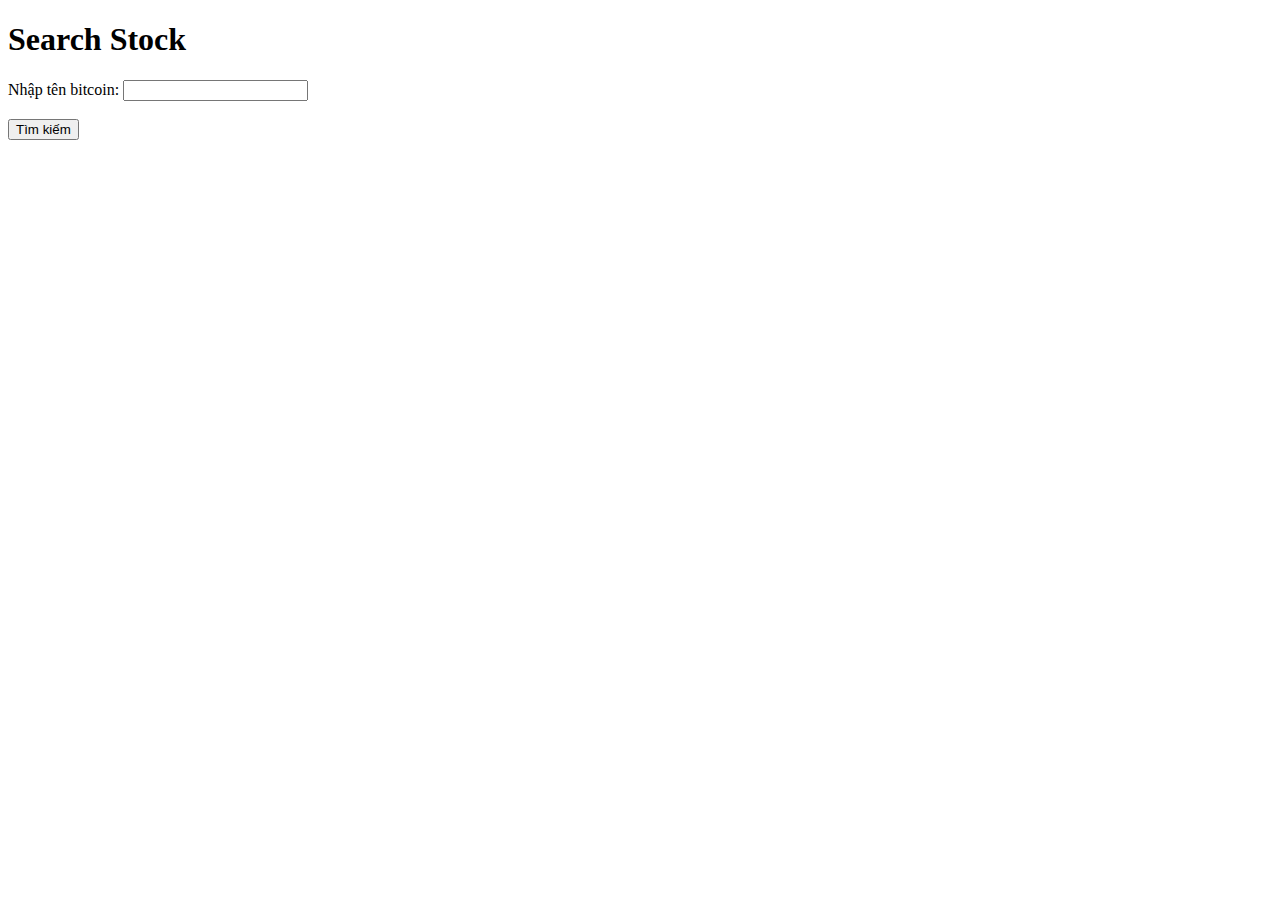
==== templates/index_1.html @ 6031e2e0 "instal" ====
<!-- <!DOCTYPE html>
<html>
<head>
    <title>Search Stock</title>
</head>
<body>
    <h1>Search Stock</h1>
    <form method="post" action="/">
        <label for="stock_name">Stock name:</label>
        <input type="text" name="stock_name" id="stock_name" required>
        <button type="submit">Search</button>
    </form>
</body>
</html> -->


<!DOCTYPE html>
<html>
  <head>
    <title>Nhập tên bitcoin</title>
  </head>
  <body>
    <h1>Search Stock</h1>
    <form action="/" method="post">
      <label for="bitcoin_name">Nhập tên bitcoin:</label>
      <input type="text" id="bitcoin_name" name="bitcoin_name">
      <br><br>
      <input type="submit" value="Tìm kiếm">
    </form>
  </body>
</html>
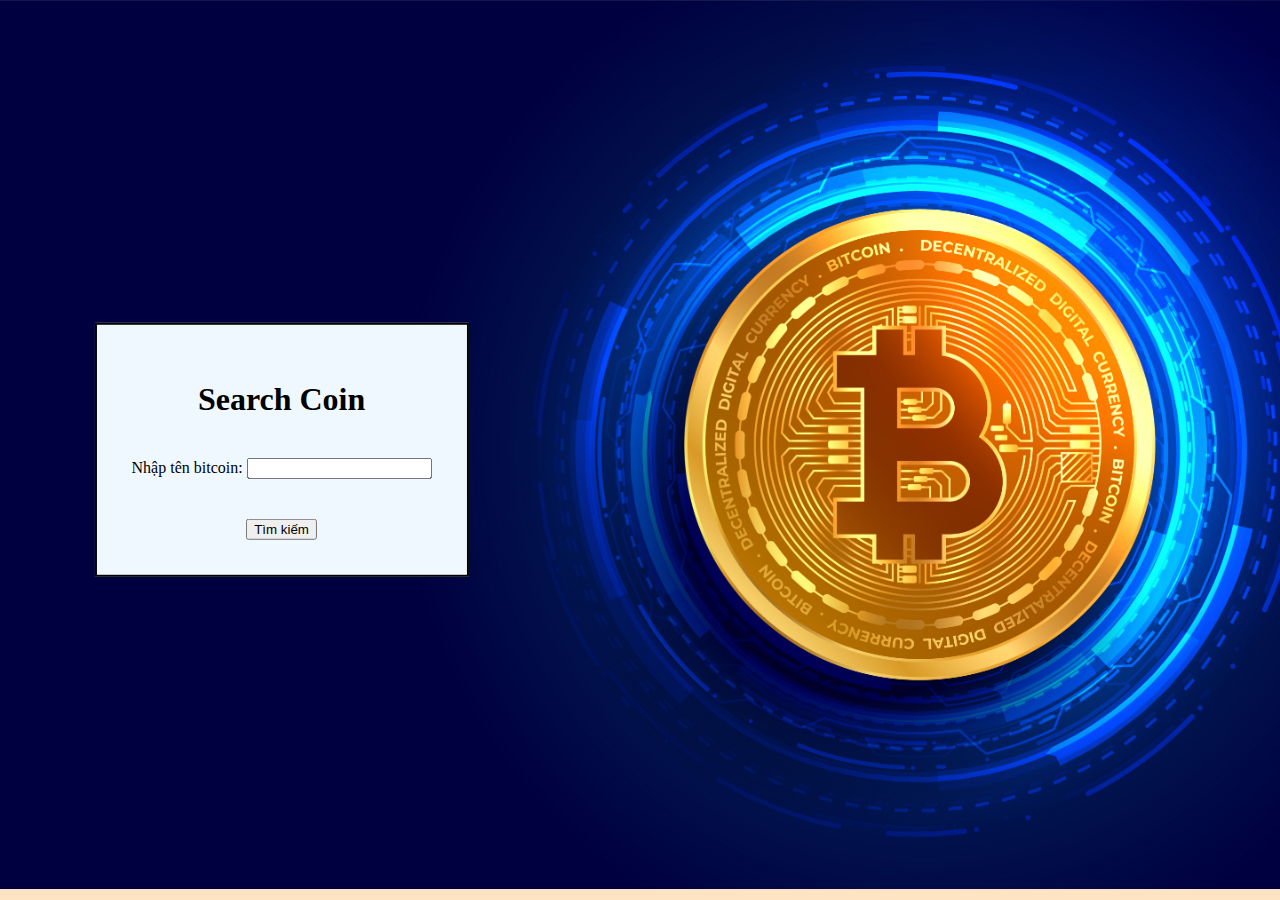
==== commit 3c428ce0: "Update code" ====
--- a/templates/index_1.html
+++ b/templates/index_1.html
@@ -1,25 +1,29 @@
 <!-- <!DOCTYPE html>
 <html>
+
 <head>
-    <title>Search Stock</title>
+  <title>Nhập tên bitcoin</title>
+  <style>
+    body {
+      display: flex;
+      align-items: center;
+      justify-content: center;
+      height: 70vh;
+      background-color: beige;
+    }
+
+    .content {
+      margin: auto;
+      padding: 20px;
+      max-width: 500px;
+      border: 2px solid black;/* Thiết lập viền */
+      background-color: aliceblue;
+    }
+  </style>
 </head>
+
 <body>
-    <h1>Search Stock</h1>
-    <form method="post" action="/">
-        <label for="stock_name">Stock name:</label>
-        <input type="text" name="stock_name" id="stock_name" required>
-        <button type="submit">Search</button>
-    </form>
-</body>
-</html> -->
-
-
-<!DOCTYPE html>
-<html>
-  <head>
-    <title>Nhập tên bitcoin</title>
-  </head>
-  <body>
+  <div class="content">
     <h1>Search Stock</h1>
     <form action="/" method="post">
       <label for="bitcoin_name">Nhập tên bitcoin:</label>
@@ -27,7 +31,67 @@
       <br><br>
       <input type="submit" value="Tìm kiếm">
     </form>
+  </div>
+</body>
+
+</html> -->
+
+<!DOCTYPE html>
+<html>
+  <head>
+    <title>Nhập tên bitcoin</title>
+    <style>
+      /* CSS để căn giữa nội dung */
+      body {
+        display: flex;
+        align-items: center;
+        justify-content: center;
+        height: 97vh;
+        background-color: bisque;
+        background-image: url('/static/img/slider/try_1.jpg');
+        background-size: cover; /* để ảnh nền có kích thước phù hợp với màn hình */
+        background-repeat: no-repeat; /* để ảnh nền không lặp lại */
+        background-position: center center; /* để ảnh nền được căn giữa trang */
+        
+      }
+
+      .content {
+        position: absolute;
+        top: 50%;
+        left: 22%;
+        transform: translate(-50%, -50%);
+        display: flex;
+        flex-direction: column;
+        align-items: center;
+        /* color:  #fff; */
+        margin: auto;
+        padding: 35px;
+        max-width: 500px;
+        border: 2px solid black;
+        background-color: aliceblue;
+        /* opacity: 0.7; */
+      }
+      h1{
+        margin-bottom: 40px;
+      }
+      /* CSS cho nút tìm kiếm */
+      input[type="submit"] {
+        display: block; /* Hiển thị dạng block */
+        margin: auto; /* Căn giữa theo chiều ngang */
+        margin-top: 40px; /* Tăng khoảng cách với phần tử trên đó */
+      }
+    </style>
+  </head>
+  <body>
+    <div class="content">
+      <div style="color: black;">
+        <h1>Search Coin</h1>
+      </div>
+      <form action="/" method="post">
+        <label for="bitcoin_name">Nhập tên bitcoin:</label>
+        <input type="text" id="bitcoin_name" name="bitcoin_name">
+        <input type="submit" value="Tìm kiếm">
+      </form>
+    </div>
   </body>
 </html>
-
-
